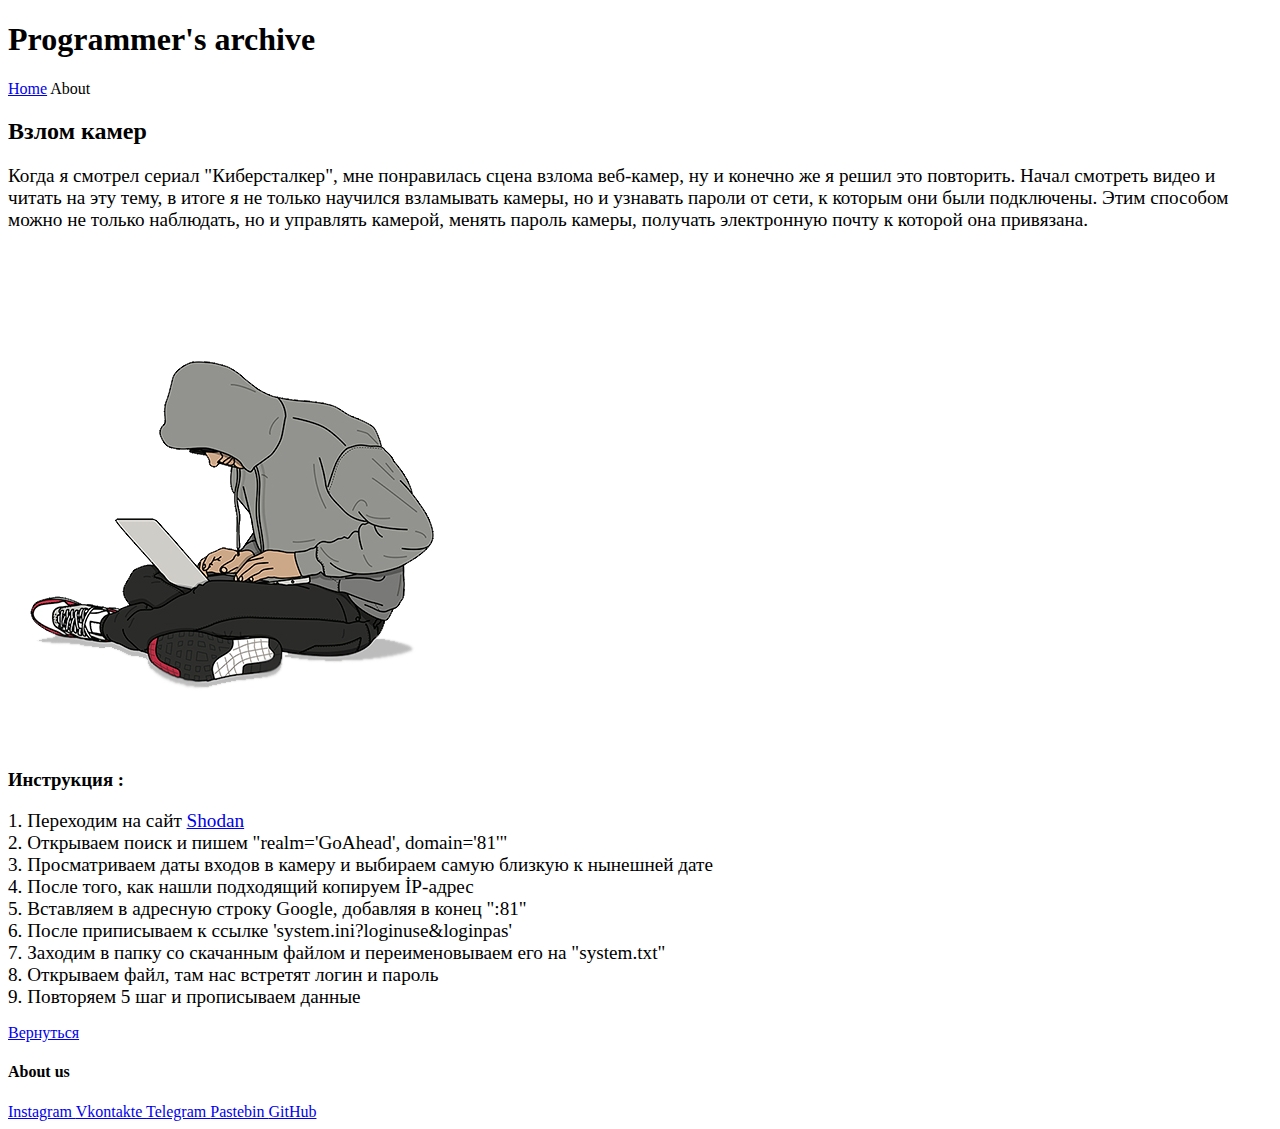
==== assets/pages/fiPost.html @ 2a35404d "Add files via upload" ====
<!DOCTYPE html>
<html lang="en">
<head>
    <meta charset="UTF-8">
    <meta http-equiv="X-UA-Compatible" content="IE=edge">
    <meta name="viewport" content="width=device-width, initial-scale=1.0">
    <link rel="stylesheet" href="../css/pStyle.css">
    <link href="https://fonts.googleapis.com/css2?family=Edu+VIC+WA+NT+Beginner:wght@500&family=Playfair+Display:wght@500&family=Ubuntu:wght@500&display=swap" rel="stylesheet">
    <link href="https://fonts.googleapis.com/css2?family=Edu+NSW+ACT+Foundation:wght@500&display=swap" rel="stylesheet">
    <link href="https://fonts.googleapis.com/css2?family=Montserrat&display=swap" rel="stylesheet">
    <link href="https://fonts.googleapis.com/css2?family=Raleway:wght@300&display=swap" rel="stylesheet">
    <title>Взлом камер</title>
</head>
<body>
    <div class="wrapper">
        <header class="header">
            <div class="header_in">
                <h1 class="logo_text">Programmer's archive</h1>
                <nav class="nav">
                    <a class="nav_link" href="file:///C:/Users/Rashad/Desktop/Ramil/C%D0%B0%D0%B9%D1%82%D1%8B/site/index.html">Home</a>
                    <a class="nav_link" id="about" >About</a>
                </nav>
            </div>
        </header>
    
        <div class="container2">
            <h2>Взлом камер</h2>

            <p><big>Когда я смотрел сериал "Киберсталкер", мне понравилась сцена взлома веб-камер, ну и конечно же я решил это повторить. Начал смотреть видео и читать на эту тему, в итоге я не только научился взламывать камеры, но и узнавать пароли от сети, к которым они были подключены. Этим способом можно не только наблюдать, но и управлять камерой, менять пароль камеры, получать электронную почту к которой она привязана.</big></p>
            
            <img class="img_fif" src="../images/cam.png">

            <h3>Инструкция :</h3>

            <p class="instruc"><big>1. Переходим на сайт <a href="https://www.shodan.io/">Shodan</a> <br> 2. Открываем поиск и пишем "realm='GoAhead', domain='81'" <br> 3. Просматриваем даты входов в камеру и выбираем самую близкую к нынешней дате <br> 4. После того, как нашли подходящий копируем İP-адрес <br> 5. Вставляем в адресную строку Google, добавляя в конец ":81" <br> 6. После приписываем к ссылке 'system.ini?loginuse&loginpas' <br> 7. Заходим в папку со скачанным файлом и переименовываем его на "system.txt" <br> 8. Открываем файл, там нас встретят логин и пароль <br> 9. Повторяем 5 шаг и прописываем данные</big></p>

            <a class="button" id="btn" href="C:\Users\Rashad\Desktop\Ramil\Cайты\site\index.html">Вернуться</a>
            
            <div class="about">

                <h4 class="about_h4">
                    About us
                </h4>

                <a class="about_text" href="https://www.instagram.com/ramil_py/">
                    Instagram
                </a>
                <a class="about_text" href="https://vk.com/ramil_py">
                    Vkontakte
                </a>
                <a class="about_text" href="https://t.me/Ramil_PY">
                    Telegram
                </a>
                <a class="about_text" href="https://pastebin.com/u/ramil342343">
                    Pastebin
                </a>
                <a class="about_text" href="https://github.com/ramil342">
                    GitHub
                </a>

            </div>    
        </div>
    </div>  
</body>
</html>
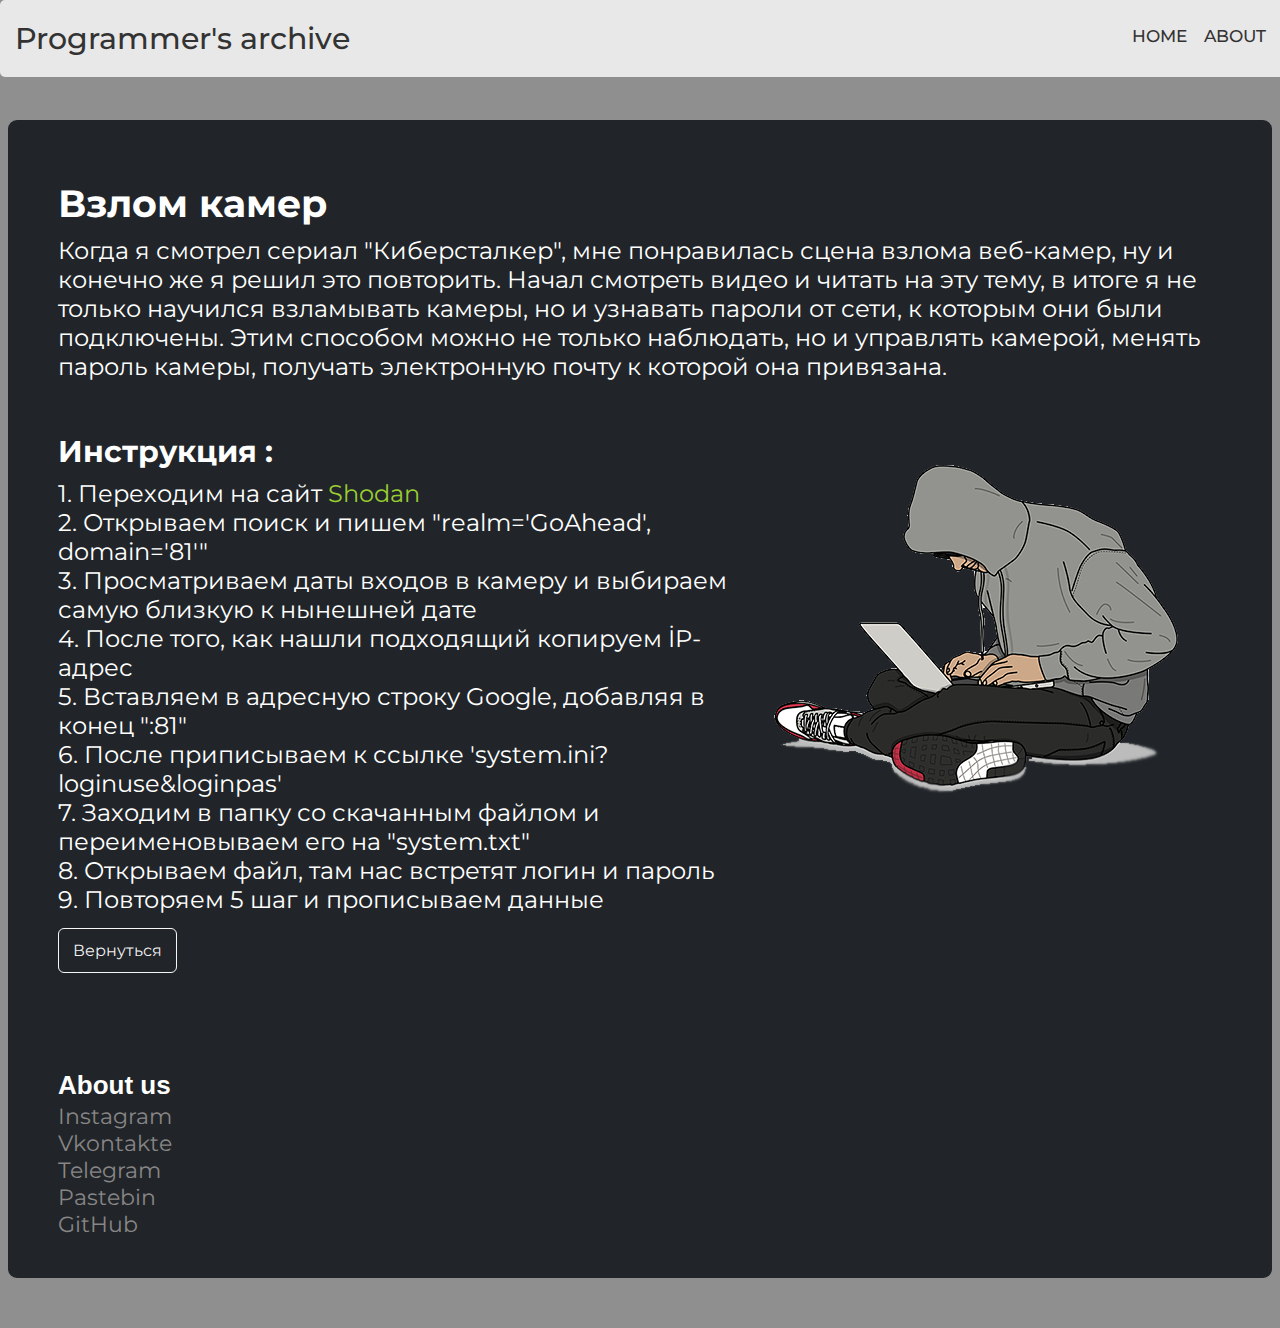
==== commit 1d632e9f: "Update fiPost.html" ====
--- a/assets/pages/fiPost.html
+++ b/assets/pages/fiPost.html
@@ -17,7 +17,7 @@
             <div class="header_in">
                 <h1 class="logo_text">Programmer's archive</h1>
                 <nav class="nav">
-                    <a class="nav_link" href="file:///C:/Users/Rashad/Desktop/Ramil/C%D0%B0%D0%B9%D1%82%D1%8B/site/index.html">Home</a>
+                    <a class="nav_link" href="https://ramil342.github.io/Programmer-s-archive/">Home</a>
                     <a class="nav_link" id="about" >About</a>
                 </nav>
             </div>
@@ -34,7 +34,7 @@
 
             <p class="instruc"><big>1. Переходим на сайт <a href="https://www.shodan.io/">Shodan</a> <br> 2. Открываем поиск и пишем "realm='GoAhead', domain='81'" <br> 3. Просматриваем даты входов в камеру и выбираем самую близкую к нынешней дате <br> 4. После того, как нашли подходящий копируем İP-адрес <br> 5. Вставляем в адресную строку Google, добавляя в конец ":81" <br> 6. После приписываем к ссылке 'system.ini?loginuse&loginpas' <br> 7. Заходим в папку со скачанным файлом и переименовываем его на "system.txt" <br> 8. Открываем файл, там нас встретят логин и пароль <br> 9. Повторяем 5 шаг и прописываем данные</big></p>
 
-            <a class="button" id="btn" href="C:\Users\Rashad\Desktop\Ramil\Cайты\site\index.html">Вернуться</a>
+            <a class="button" id="btn" href="https://ramil342.github.io/Programmer-s-archive/">Вернуться</a>
             
             <div class="about">
 
@@ -62,4 +62,4 @@
         </div>
     </div>  
 </body>
-</html>+</html>
--- a/assets/css/pStyle.css
+++ b/assets/css/pStyle.css
@@ -0,0 +1,356 @@
+body {
+    background-color: #8f8f8f;
+}
+
+/* Header */
+
+.header {
+    width: 100%;
+    position: fixed; top: 0; left: 0; right: 0;
+    z-index: 9999;
+}
+
+.header_in {   
+    border-radius: 5px 0px 0px 5px;
+    display: flex;
+    justify-content: space-between;
+    align-items: center;
+    margin-bottom: -22px;
+    max-height: 80px;
+    background-color:#e9e8e8;
+    
+    transition: background-color .2s;
+}
+
+.header_in.changebg {
+    background-color: rgb(204, 201, 201);
+}
+
+.nav_link {
+    text-decoration: none;
+    transition: color .2s;
+    text-transform: uppercase;
+    display: inline-block;
+    vertical-align: top;
+    margin-left: 14px;
+    color: #333;
+    font-size: 17px;
+    font-weight: 500;
+    margin-right: 14px;
+    margin-left: -1px;
+}
+
+.nav_link:hover {
+    color: gray;
+}
+
+.nav_link:after {
+    content: "";
+    margin-top: 2px;
+    display: block;
+    background-color: gray;
+    width: 100%;
+    height: 3px;
+    opacity: 0;
+
+    transition: opacity .1s linear;
+}
+
+.nav_link:hover:after {
+    opacity: 1;
+}
+
+
+/* Container */
+
+.container { 
+    align-items: center;
+    width: 100%;
+    max-width: 1600px;
+    margin: 0 auto;
+    background-color:#e0dfdf;
+    border-radius: 5px;
+}
+
+.container2 { 
+    padding-bottom: 40px;
+    border-radius: 9px;
+    margin:120px auto 50px;
+    align-items: center;
+    width: 100%;
+    max-width: 1800px;
+    height: 100%;
+    background-color: rgb(33,37,41);
+    color: #FFF; 
+}
+
+.container3 { 
+    padding-bottom: 40px;
+    border-radius: 9px;
+    margin:120px auto 50px;
+    align-items: center;
+    width: 100%;
+    max-width: 1800px;
+    height: 93vh;
+    background-color: rgb(33,37,41);
+    color: #FFF; 
+}
+
+.pj{
+    float: right;
+
+    margin-left: 600px;
+    margin-right: 30px;
+    margin-top: -460px;
+}
+
+
+/* IMG */
+
+img{
+    float: right;
+
+    opacity: 2;
+}
+
+.img_fp{
+    margin-top: 50px;
+    margin-right: 90px;
+
+    border-style: double;
+    border-color: #905ef2;
+    border-width: 10px;
+}
+
+.img_sp{
+    margin-top: 20px;
+    margin-right: 120px;
+
+    border-style: double;
+    border-color: YellowGreen;
+    border-width: 10px;
+}
+
+.img_sp_cov{
+    margin-top: 70px;
+    margin-right: 320px;
+}
+
+.img_tp{
+    margin-top: 15px;
+    margin-right: 100px;
+}
+
+.img_fop{
+    margin-top: 20px;
+    margin-right: 160px;
+}
+
+.img_fop_wea{
+    margin-top: -25px;
+    margin-right: 320px;
+}
+
+.img_fif{
+    margin-top: -50px;
+    margin-right: 20px;
+}
+
+/* Logo */
+
+.logo_text{
+    font-family: 'Montserrat', sans-serif;
+
+    color: #333;
+    display: inline-block;
+    margin-left: 15px;
+    font-weight: 500;
+    font-size: 30px;
+}
+
+/* Text */
+
+.right{
+    float: right;
+    margin-right: 60px;
+    font-size: 20px;
+}
+
+.a_fop{
+    color: rgb(110, 167, 241);
+}
+
+.instruc{
+    margin-bottom: 27px;
+}
+
+.pj_text{
+    margin-bottom: -12px;
+}
+
+.pj_after{
+    font-weight: 500;
+
+    margin-top: -3px;
+}
+
+h2{
+    font-family: 'Montserrat', sans-serif;
+
+    padding-top: 60px;
+    padding-left: 50px;
+    font-size: 38px;
+    margin-bottom: -11px;
+}
+
+p{    
+    font-family: 'Montserrat', sans-serif;
+
+    padding-left: 50px;
+    padding-right: 40px;
+    font-size: 20px;
+}
+
+h3{
+    font-family: 'Montserrat', sans-serif;
+
+    padding-top: 22px;
+    padding-left: 50px;
+    padding-right: 40px;
+    margin-bottom: -11px;
+    font-size: 30px;
+}
+
+.a_fp{
+    color:rgb(151, 69, 228);
+}
+
+a{
+    font-family: 'Montserrat', sans-serif;
+
+    text-decoration: none;
+    color: YellowGreen;
+
+    transition: color 0.2s linear;
+}
+
+a:hover{
+    color: blue;
+}
+
+/* Button */
+
+.button{
+    margin-left: 50px;
+
+    padding-top: 12px;
+    padding-left: 14px;
+    padding-bottom: 12px;
+    padding-right: 14px;
+
+    color:rgba(255, 255, 255, 0.959);
+    background-color: rgb(33,37,41);
+
+    border-color: rgba(255, 255, 255, 0.959);
+    border-style: solid;
+    border-radius: 6px;
+    border-width: 1px;
+
+    transition: background-color 0.3s ease, color 0.2s linear;
+}
+
+.button:hover{
+    color: #333;
+    background-color: rgba(255, 255, 255, 0.959);
+}
+
+.pj_button{
+    font-size: 32px;
+    font-weight: 700;
+
+    margin-top: 140px;
+    margin-left: 50px;
+    margin-right: 40px;
+
+    padding-top: 20px;
+    padding-left: 42px;
+    padding-bottom: 20px;
+    padding-right: 42px;
+
+    color: #e0dfdf;
+    background-color: rgb(33,37,41);
+
+    border-color: #e0dfdf;
+    border-style: solid;
+    border-radius: 6px;
+    border-width: 1px;
+
+    transition: transform 0.3s ease, background-color 0.3s ease, color 0.2s linear;
+}
+
+.pj_button2{
+    font-size: 32px;
+    font-weight: 700;
+
+    margin-top: 140px;
+    margin-left: 50px;
+    margin-right: 40px;
+
+    padding-top: 20px;
+    padding-left: 42px;
+    padding-bottom: 20px;
+    padding-right: 42px;
+
+    color: #e0dfdf;
+    background-color: rgb(33,37,41);
+
+    border-color: #e0dfdf;
+    border-style: solid;
+    border-radius: 6px;
+    border-width: 1px;
+
+    transition: transform 0.3s ease, background-color 0.3s ease, color 0.2s linear;
+}
+
+.pj_button:hover{
+    transform: scale(0.99);
+    color: rgb(0, 0, 0);
+    background-color: rgb(182, 238, 71);
+    border-color: rgb(182, 238, 71);
+}
+
+.pj_button2:hover{
+    transform: scale(0.99);
+    color: rgb(0, 0, 0);
+    background-color: rgb(48, 129, 235);
+    border-color: rgb(48, 129, 235);
+}
+
+/* About */ 
+
+.about{
+    margin-top: 110px;
+    margin-left: 30px;
+}
+
+.about_h4{
+    font-family: 'Poppins', sans-serif;
+
+    margin-left: 20px;
+    font-size: 26px;
+    margin-bottom: -4px;
+    padding-bottom: 6px;
+}
+
+.about_text{
+    margin-left: 20px;
+    font-size: 22px;
+    color: #888686;
+    display: block;
+
+    transition: color .3s;
+}
+
+.about_text:hover{
+    color: rgb(194, 194, 194);
+}